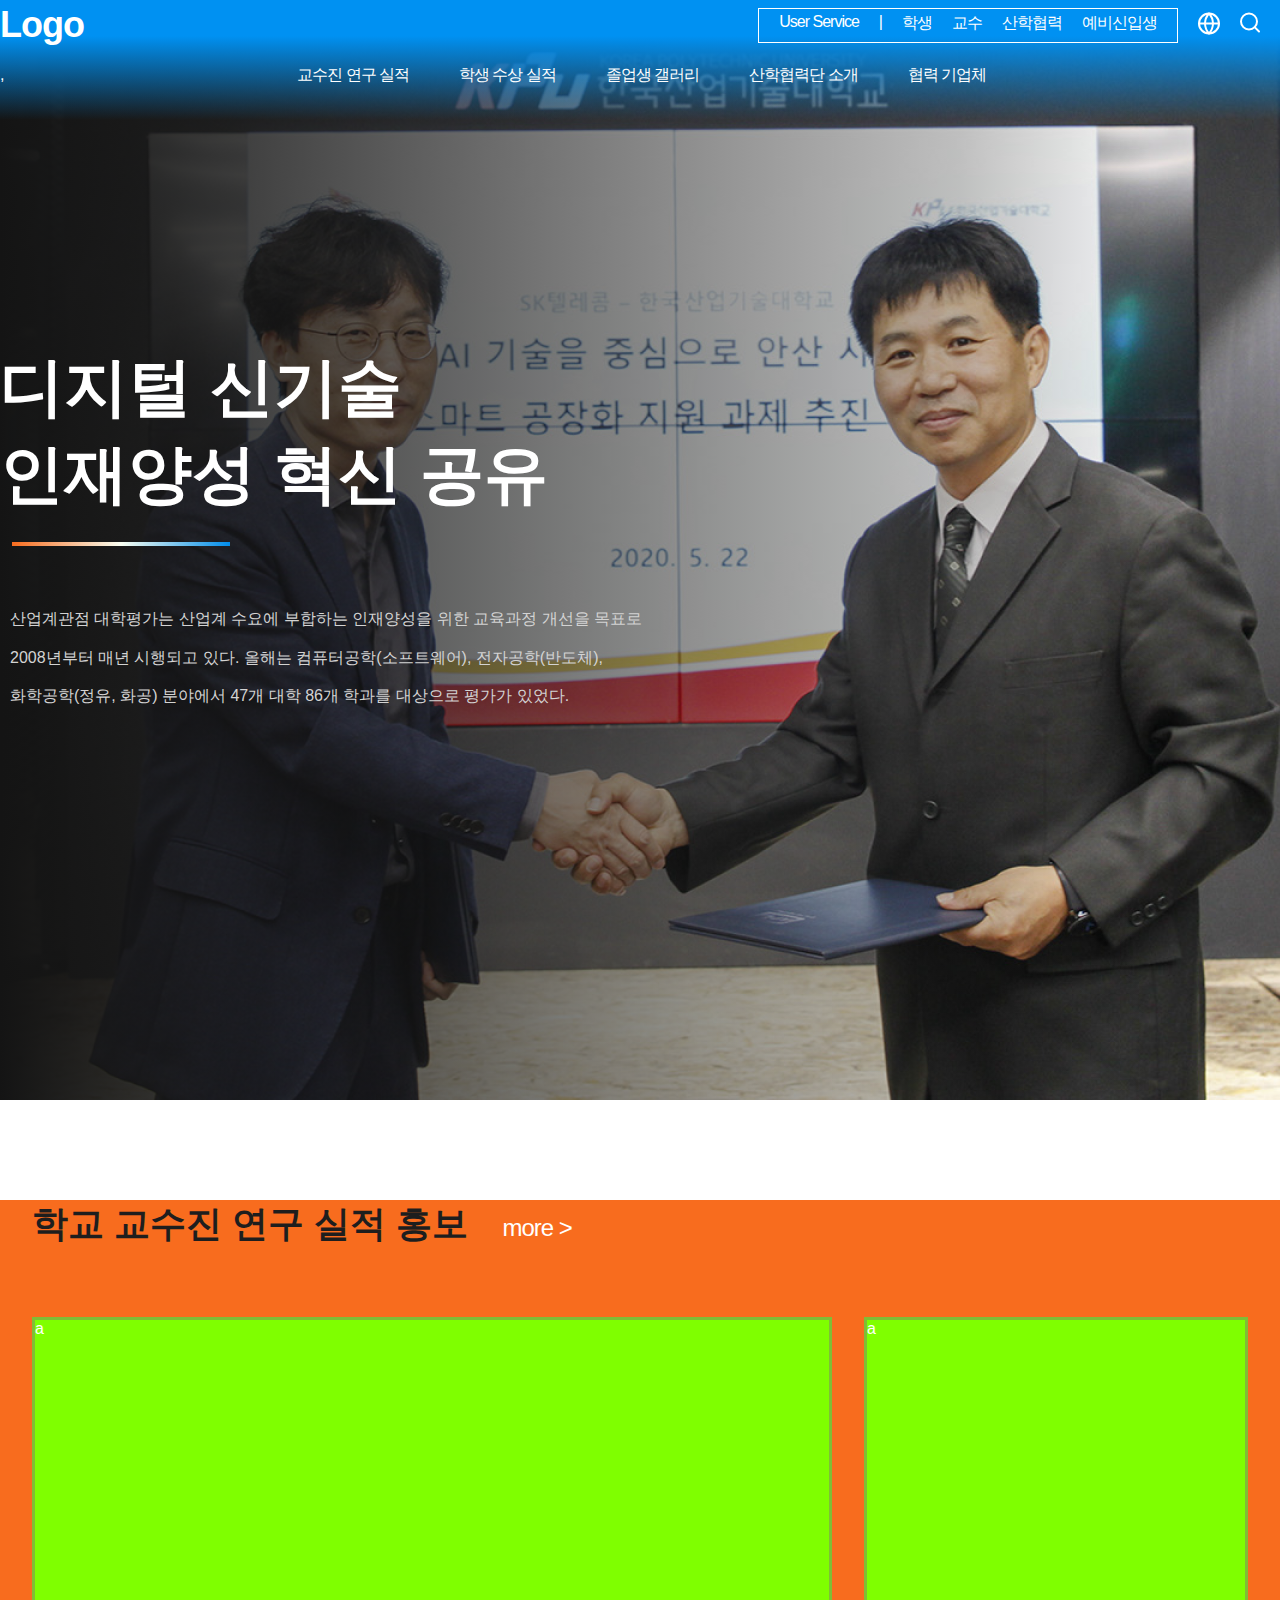
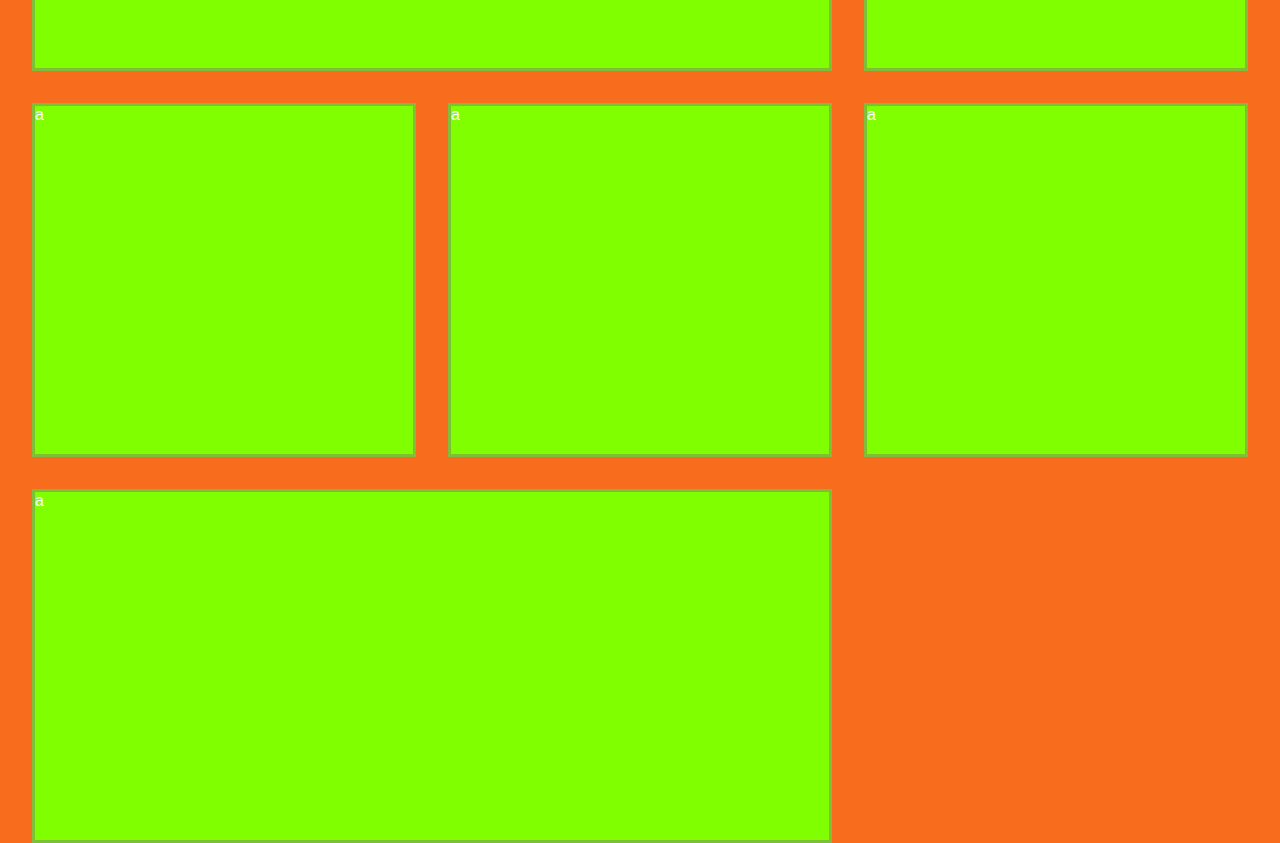
==== index.html @ ddd4f240 "first commit" ====
<!DOCTYPE html>
<html lang="ko-KR">
<head>
	<meta charset="UTF-8">
	<meta name="viewport" content="width=device-width, initial-scale=1.0">
	<title>한국공학기술대 메인페이지</title>
	<link rel="stylesheet" href="index.css">
    <link rel="stylesheet" href="Utility.css">
</head>
<body>
    <header>
        <nav class="Global_navigation">
            <h1 class="logo"><a href="index.html">Logo</a></h1>
            <div>
                <ul class="User_Service">
                    <li>User Service</li>
                    <li>|</li>
                    <li><a href="#">학생</a></li>
                    <li><a href="#">교수</a></li>
                    <li><a href="#">산학협력</a></li>
                    <li><a href="#">예비신입생</a></li>
                </ul>
                <ul class="utility">
                    <li><img src="icon/Globe.svg" alt=""></li>
                    <li><img src="icon/Search.svg" alt=""></li>
                </ul>
            </div>
        </nav>
        <nav class="Global_navigation_2">,
            <ul class="Menu">
                <li><a href="page2.html">교수진 연구 실적</a></li>
                <li><a href="student.html">학생 수상 실적</a></li>
                <li><a href="Graduates's gallery.html">졸업생 갤러리</a></li>
                <li><a href="#">산학협력단 소개</a></li>
                <li><a href="#">협력 기업체</a></li>
            </ul>
        </nav>
        <div></div>
        <div class="hero">
            <h1>디지털 신기술<br>인재양성 혁신 공유</h1> <div></div>
            <p>산업계관점 대학평가는 산업계 수요에 부합하는 인재양성을 위한 교육과정 개선을 목표로 <br>
                2008년부터 매년 시행되고 있다. 올해는 컴퓨터공학(소프트웨어), 전자공학(반도체), <br>
                화학공학(정유, 화공) 분야에서 47개 대학 86개 학과를 대상으로 평가가 있었다.
            </p>
		</div>
    </header>

    <main>
        <div class="main_first">
            <h3>학교 교수진 연구 실적 홍보</h3> <a href="#"><span>more ></span></a>
            <div class="item_container">
                <div class="item"><a href="page2.html">a</a></div>
                <div class="item"><a href="page2.html">a</a></div>
                <div class="item"><a href="page2.html">a</a></div>
                <div class="item"><a href="page2.html">a</a></div>
                <div class="item"><a href="page2.html">a</a></div>
                <div class="item"><a href="page2.html">a</a></div>
            </div>
        </div>
    </main>
</body>

</html>
---- index.css ----
/*메뉴바*/

header {
    height: 1100px !important;
    background:linear-gradient(
        to left,
        rgba(20, 20, 20, 0) 10%,
        rgba(20, 20, 20, 0.25) 25%,
        rgba(20, 20, 20, 0.5) 50%,
        rgba(20, 20, 20, 0.75) 75%,
        rgba(20, 20, 20, 1) 100%
    ), url(img/header_1.png);
}

/*제일 위에 있는 이미지*/

header .hero{
	width: 1440px;
    margin-left: auto;
    margin-right: auto;
    transform: translateY(-20px);
}

header .hero h1{
    font-size: 64px;
    color: var(--white-color);
}

header .hero div{
    width: 218px;
    height: 4px;
    background: linear-gradient( to right, var(--key-color), var(--key-color3), var(--key-color2) );
    margin-left: 12px;
    margin-top: 24px;
}

header .hero p{
    font-size: 16px;
    color: lightgrey;
    line-height: 240%;
    margin-top: 54px;
    margin-left: 10px;
}

/*학교교수진연구실적홍보*/

main {
    max-width: 1504px;
    margin-left: auto;
    margin-right: auto;
}

.main_first {background-color: #F86C1E;margin-top: 100px; padding: 0 32px 0 32px;}
.main_first h3{font-size: 36px; color: var(--title-color); font-weight: bold;display: inline-block; margin-bottom: 68px;}
.main_first span{font-size: 24px; margin-left: 30px;}
.main_first .item_container{
    display: grid;
    grid-template-columns: repeat(auto-fill, minmax(336px,auto));
    grid-auto-rows: minmax(354px, auto);
    gap: 32px;
}
.main_first .item_container .item {border: #7fbe36 3px solid}
.main_first .item_container .item a{display: block; width: 100%; height: 100%; background-color: chartreuse;}
.main_first .item_container .item:nth-child(1){
    grid-column: auto / span 2;
    background-color: antiquewhite;
}
.main_first .item_container .item:nth-child(2){
    grid-column: auto / span 1;
    background-color: antiquewhite;
}
.main_first .item_container .item:nth-child(3){
    grid-column: auto / span 1;
    background-color: antiquewhite;
}
.main_first .item_container .item:nth-child(4){
    grid-column: auto / span 1;
    background-color: antiquewhite;
}
.main_first .item_container .item:nth-child(5){
    grid-column: auto / span 1;
    background-color: antiquewhite;
}
.main_first .item_container .item:nth-child(6){
    grid-column: auto / span 2;
    background-color: antiquewhite;
}

@media screen and (max-width: 1153px) {
    .main_first .item_container{
        display: grid;
        grid-template-columns: repeat(2,1fr));
        grid-auto-rows: minmax(354px, auto);
        gap: 32px;
    }
    .main_first .item_container .item:nth-child(1){
        order: 1;
    }
    .main_first .item_container .item:nth-child(2){
        order: 2;
    }
    .main_first .item_container .item:nth-child(3){
        order: 3;
    }
    .main_first .item_container .item:nth-child(4){
        order: 5;
    }
    .main_first .item_container .item:nth-child(5){
        order: 6;
    }
    .main_first .item_container .item:nth-child(6){
        order: 4;
    }
}
---- Utility.css ----
:root{
    --key-color: #F86C1E;
    --key-color2: #008CEA;
    --key-color3: #F9FFF2;
    --black-color: #000;
    --white-color: #ffffff;
    --title-color: #1e1e1e;
    --paragraph-color: #989898;
  }

@font-face {
    font-family: 'NanumBarunGothic';
    src: url(nanum-barun-gothic/NanumBarunGothic.ttf) format(truetype);
}

  *{
      margin: 0; 
      padding: 0;
      box-sizing: border-box;
      font-family: '', sans-serif;
}


/*메뉴바*/

header {
    width: 100%;
    height: 130px;
    position: relative;
    background-size: cover;
    background-position: center;
    display: flex;
	align-items: center;
    justify-content: center;
	overflow: hidden;
}

header nav{
	position: absolute;
	top:0;
    max-width: 1440px;
	height: 50px;
	width: 100%;
	display: flex;
	justify-content: space-between;
	align-items: center;
	z-index: 1;
}

header .logo a {font-size: 36px;}

header nav.Global_navigation_2 {
    top:50px;
}

header nav.Global_navigation_2 .Menu{
    margin: 0 auto;
}

header nav.Global_navigation_2 .Menu li:not(:last-of-type){
    margin-right: 30px;
}

header nav h1{
	font-size: 24px;
	font-weight: bold;
	letter-spacing: -1px;
	color: var(--white-color);
}

header nav div {
    display: flex;
}

header nav ul{
	display: flex;
	list-style: none;
	gap: 20px;
    padding-top: 4px;
    padding-bottom: 4px;
    padding-left: 20px;
    padding-right: 20px;
}

header nav .User_Service {
    border: var(--white-color) 1px solid;
}

header nav .Menu li a{
    position: relative;
}
header nav .Menu li a:before{
    position: absolute;
    content: '';
    height: 2px;
    width: 0%;
    bottom: -8px;
    transition: 0.2s;
    background: var(--key-color);
    left: 50%;
    transform: translateX(-50%);
}

header nav .Menu li a:hover:before{
    width: 100%;
}

header nav .User_Service {
    border: var(--white-color) 1px solid;
}

header nav .User_Service li a{
    position: relative;
}
header nav .User_Service li a:before{
    position: absolute;
    content: '';
    height: 0%;
    width: calc(100% + 20px);
    bottom: -8px;
    transition: 0.2s;
    background: #0072be;
    left: 50%;
    transform: translateX(-50%);
    z-index: -1;
}

header nav .User_Service li a:hover:before{
    height: 160%;
}


header nav, a{
	font-size: 16px;
	letter-spacing: -1px;
	text-decoration: none;
	color: var(--white-color);
}

.Global_navigation_2 + div {
    position: absolute;
    top: 0px;
    width: 100%;
    height: 120px;
    background: linear-gradient(#0091F2 30%, #0091f200 100%);
}

main {
    max-width: 1504px;
    margin-left: auto;
    margin-right: auto;
}
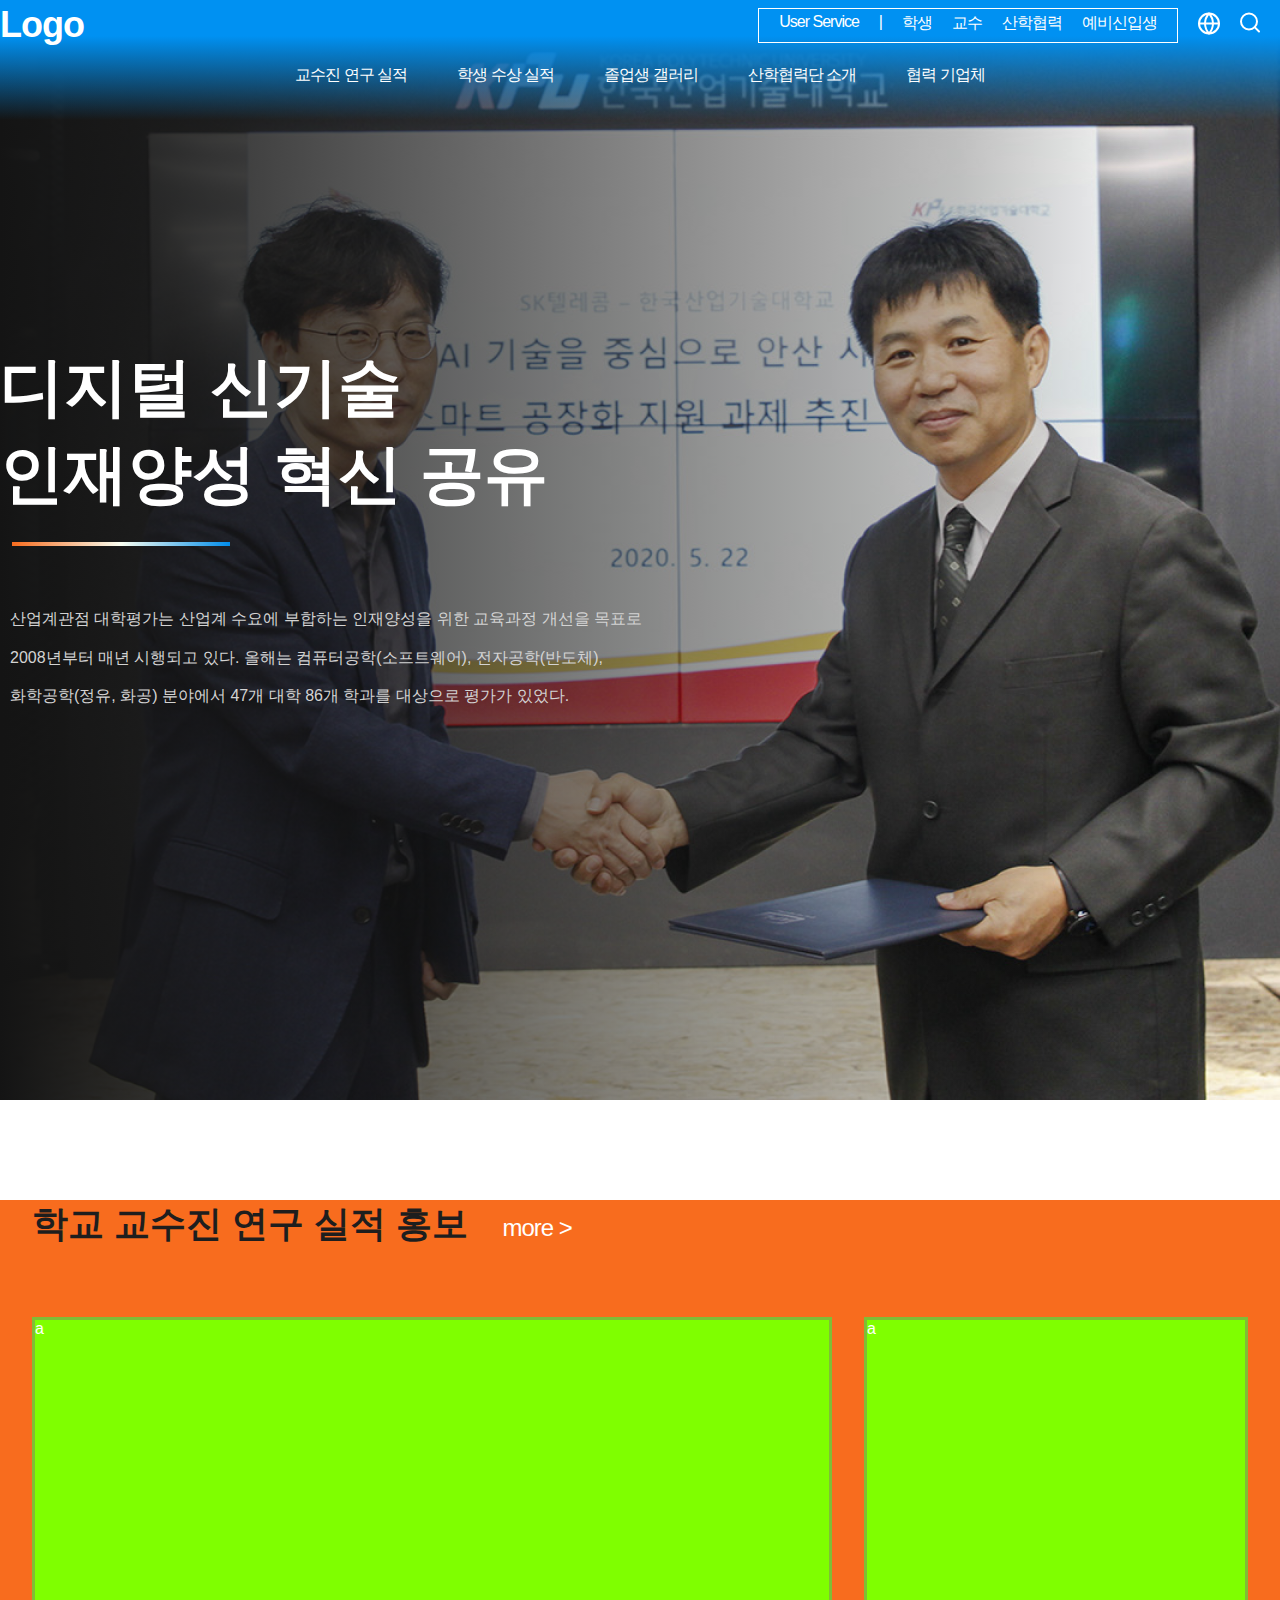
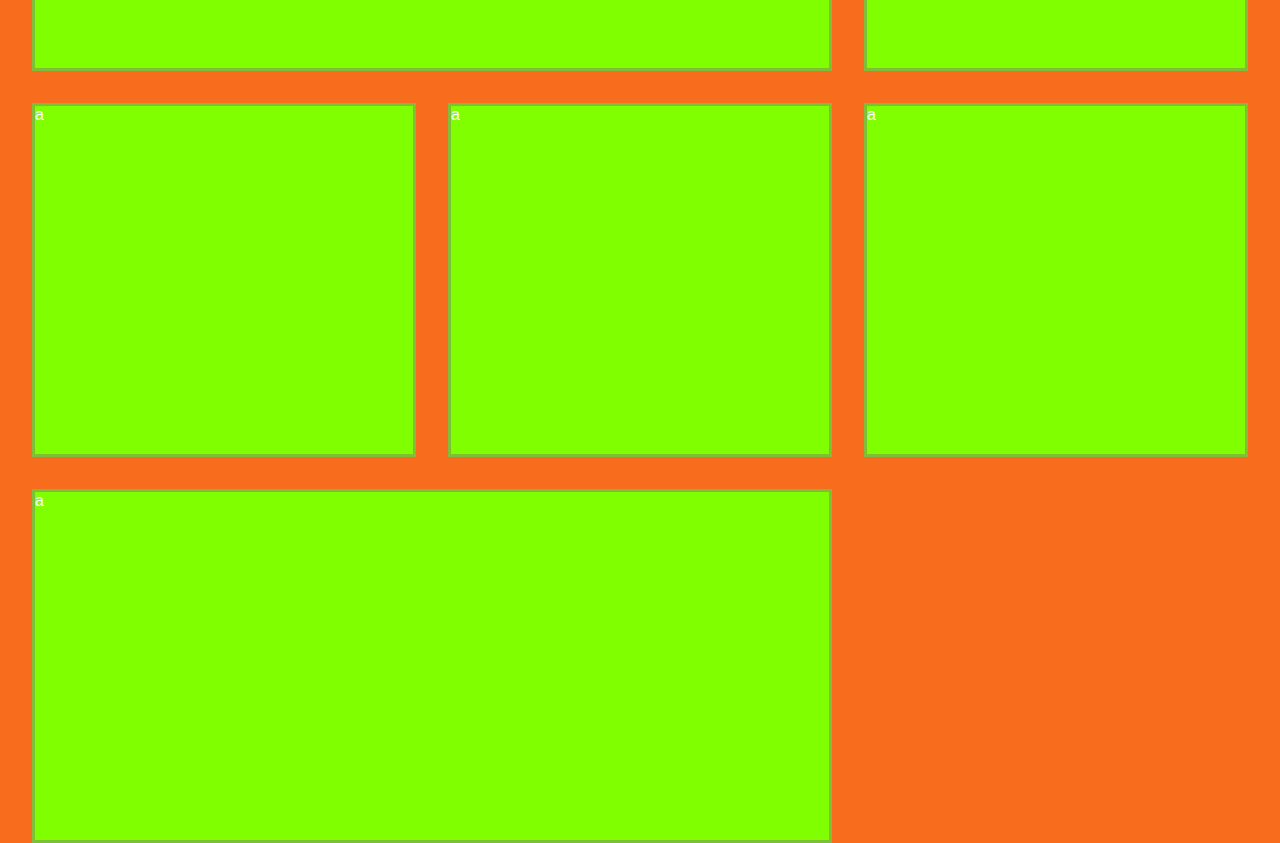
==== commit 930b6824: "second commit" ====
--- a/index.html
+++ b/index.html
@@ -26,7 +26,7 @@
                 </ul>
             </div>
         </nav>
-        <nav class="Global_navigation_2">,
+        <nav class="Global_navigation_2">
             <ul class="Menu">
                 <li><a href="page2.html">교수진 연구 실적</a></li>
                 <li><a href="student.html">학생 수상 실적</a></li>
